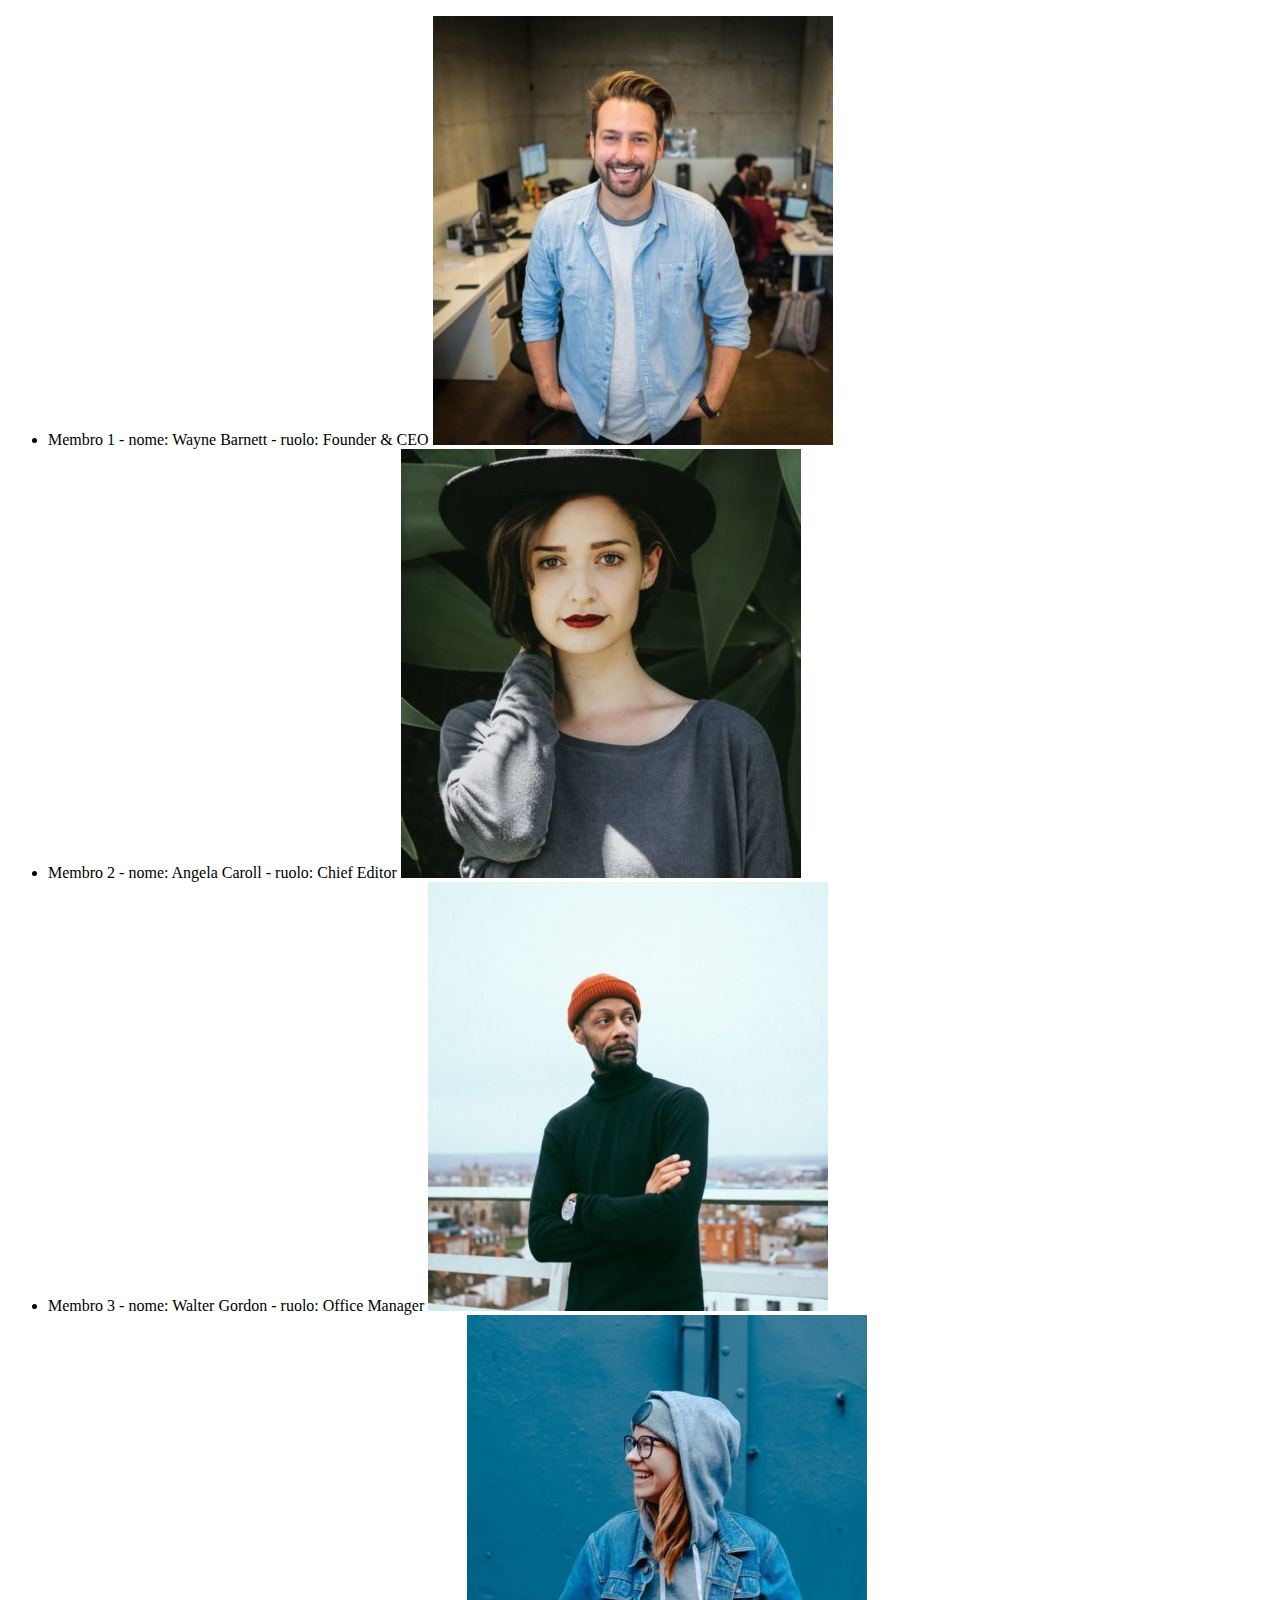
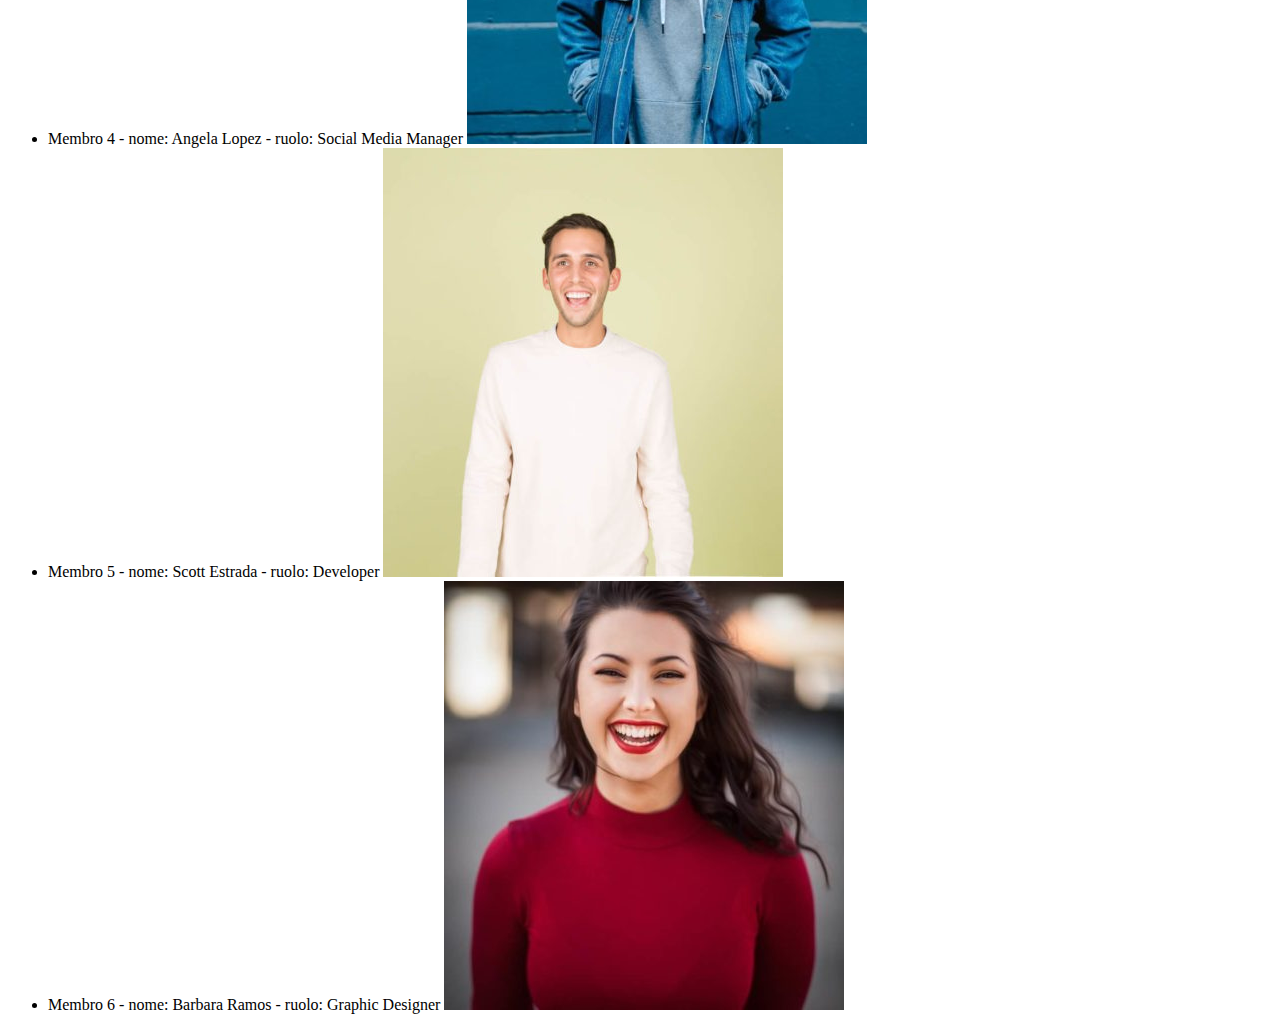
==== Bonus 2/index.html @ 96c19dab "Add: Base exercise completed and start Bonus 2" ====
<!DOCTYPE html>
<html lang="en">
<head>
    <meta charset="UTF-8">
    <meta http-equiv="X-UA-Compatible" content="IE=edge">
    <meta name="viewport" content="width=device-width, initial-scale=1.0">
    <title>Our Team</title>
    <!-- Custom Styles -->
    <link rel="stylesheet" href="css/style.css">
    <!-- Bootstrap -->
    <link href="https://cdn.jsdelivr.net/npm/bootstrap@5.3.0-alpha1/dist/css/bootstrap.min.css" rel="stylesheet" integrity="sha384-GLhlTQ8iRABdZLl6O3oVMWSktQOp6b7In1Zl3/Jr59b6EGGoI1aFkw7cmDA6j6gD" crossorigin="anonymous">
</head>
<body>
    <ul class="team">
        
    </ul>
    <script src="js/script.js"></script>
</body>
</html>
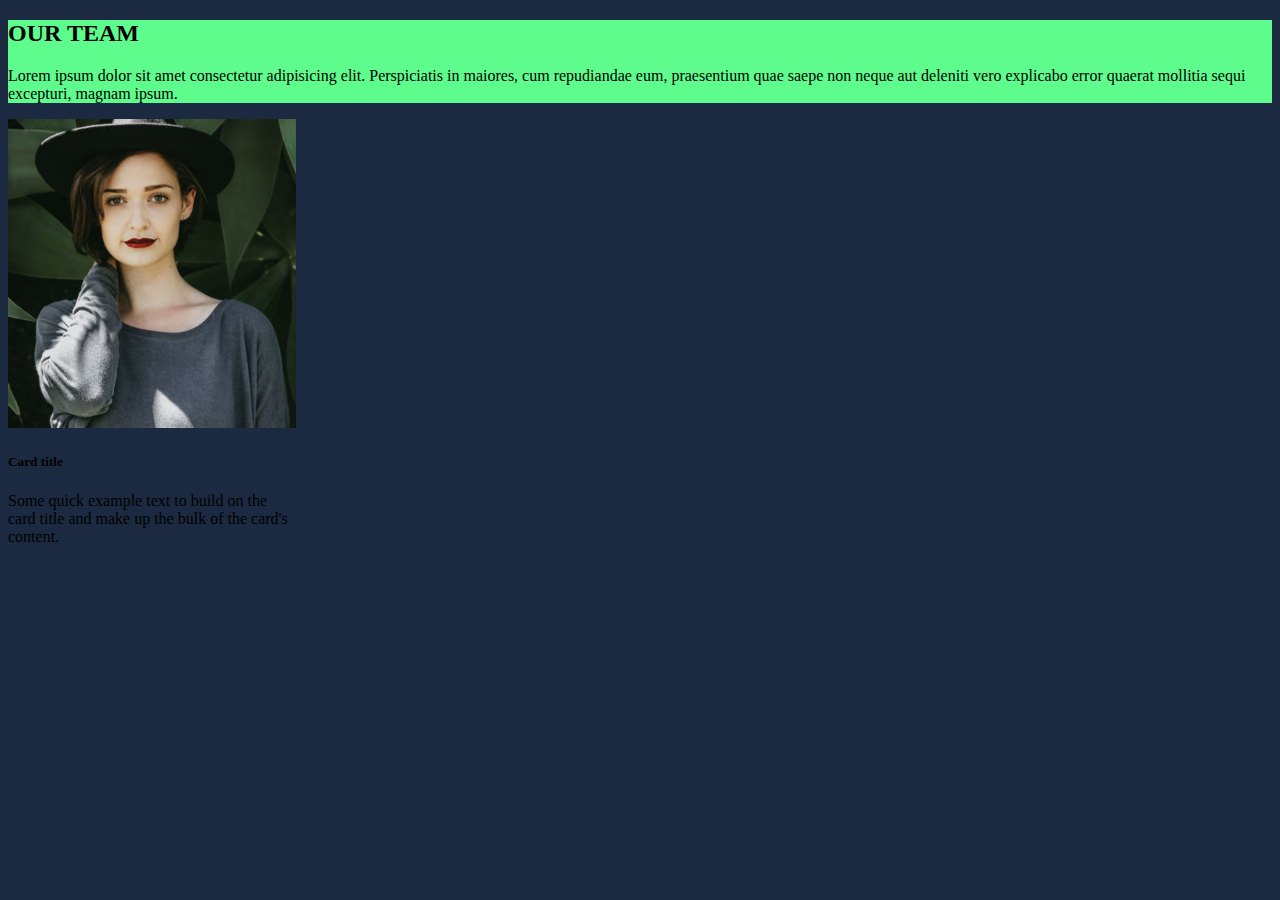
==== commit 8246e050: "Add: cards layout" ====
--- a/Bonus 2/index.html
+++ b/Bonus 2/index.html
@@ -11,9 +11,42 @@
     <link href="https://cdn.jsdelivr.net/npm/bootstrap@5.3.0-alpha1/dist/css/bootstrap.min.css" rel="stylesheet" integrity="sha384-GLhlTQ8iRABdZLl6O3oVMWSktQOp6b7In1Zl3/Jr59b6EGGoI1aFkw7cmDA6j6gD" crossorigin="anonymous">
 </head>
 <body>
-    <ul class="team">
-        
-    </ul>
+    <!-- Header -->
+    <header class="p-2">
+        <div class="container">
+            <h2 class="text-center">OUR TEAM</h2>
+            <p class="text-center">Lorem ipsum dolor sit amet consectetur adipisicing elit. Perspiciatis in maiores, cum repudiandae eum, praesentium quae saepe non neque aut deleniti vero explicabo error quaerat mollitia sequi excepturi, magnam ipsum.</p>
+        </div>
+    </header>
+    <!-- End Header -->
+
+    <!-- Main -->
+    <main class="py-3">
+        <!-- Container -->
+        <div class="container">
+            <!-- Row -->
+            <div class="row row-cols-3">
+                <!-- Column -->
+                <div class="col">
+                    <!-- Card -->
+                    <div class="card" style="width: 18rem;">
+                        <img class="card-img-top" src="img/angela-caroll-chief-editor.jpg" alt="">
+                        <div class="card-body">
+                            <h5 class="card-title text-center">Card title</h5>
+                            <p class="card-text text-center">Some quick example text to build on the card title and make up the bulk of the card's content.</p>
+                        </div>
+                    </div>
+                    <!-- End Card -->
+                </div>
+                <!-- End Column -->
+            </div>
+            <!-- End Row -->
+        </div>
+        <!-- End Container -->
+    </main>
+    <!-- End Main -->
+
+    <!-- Javascript -->
     <script src="js/script.js"></script>
 </body>
 </html>--- a/Bonus 2/css/style.css
+++ b/Bonus 2/css/style.css
@@ -0,0 +1,14 @@
+/* ***** RESET ***** */
+img {
+    max-width: 100%;
+}
+
+/* ***** GENERAL ***** */
+body {
+    background-color: #1B2A41!important;
+}
+
+/* ***** HEADER ***** */
+header {
+    background-color: #5EFC8D;
+}
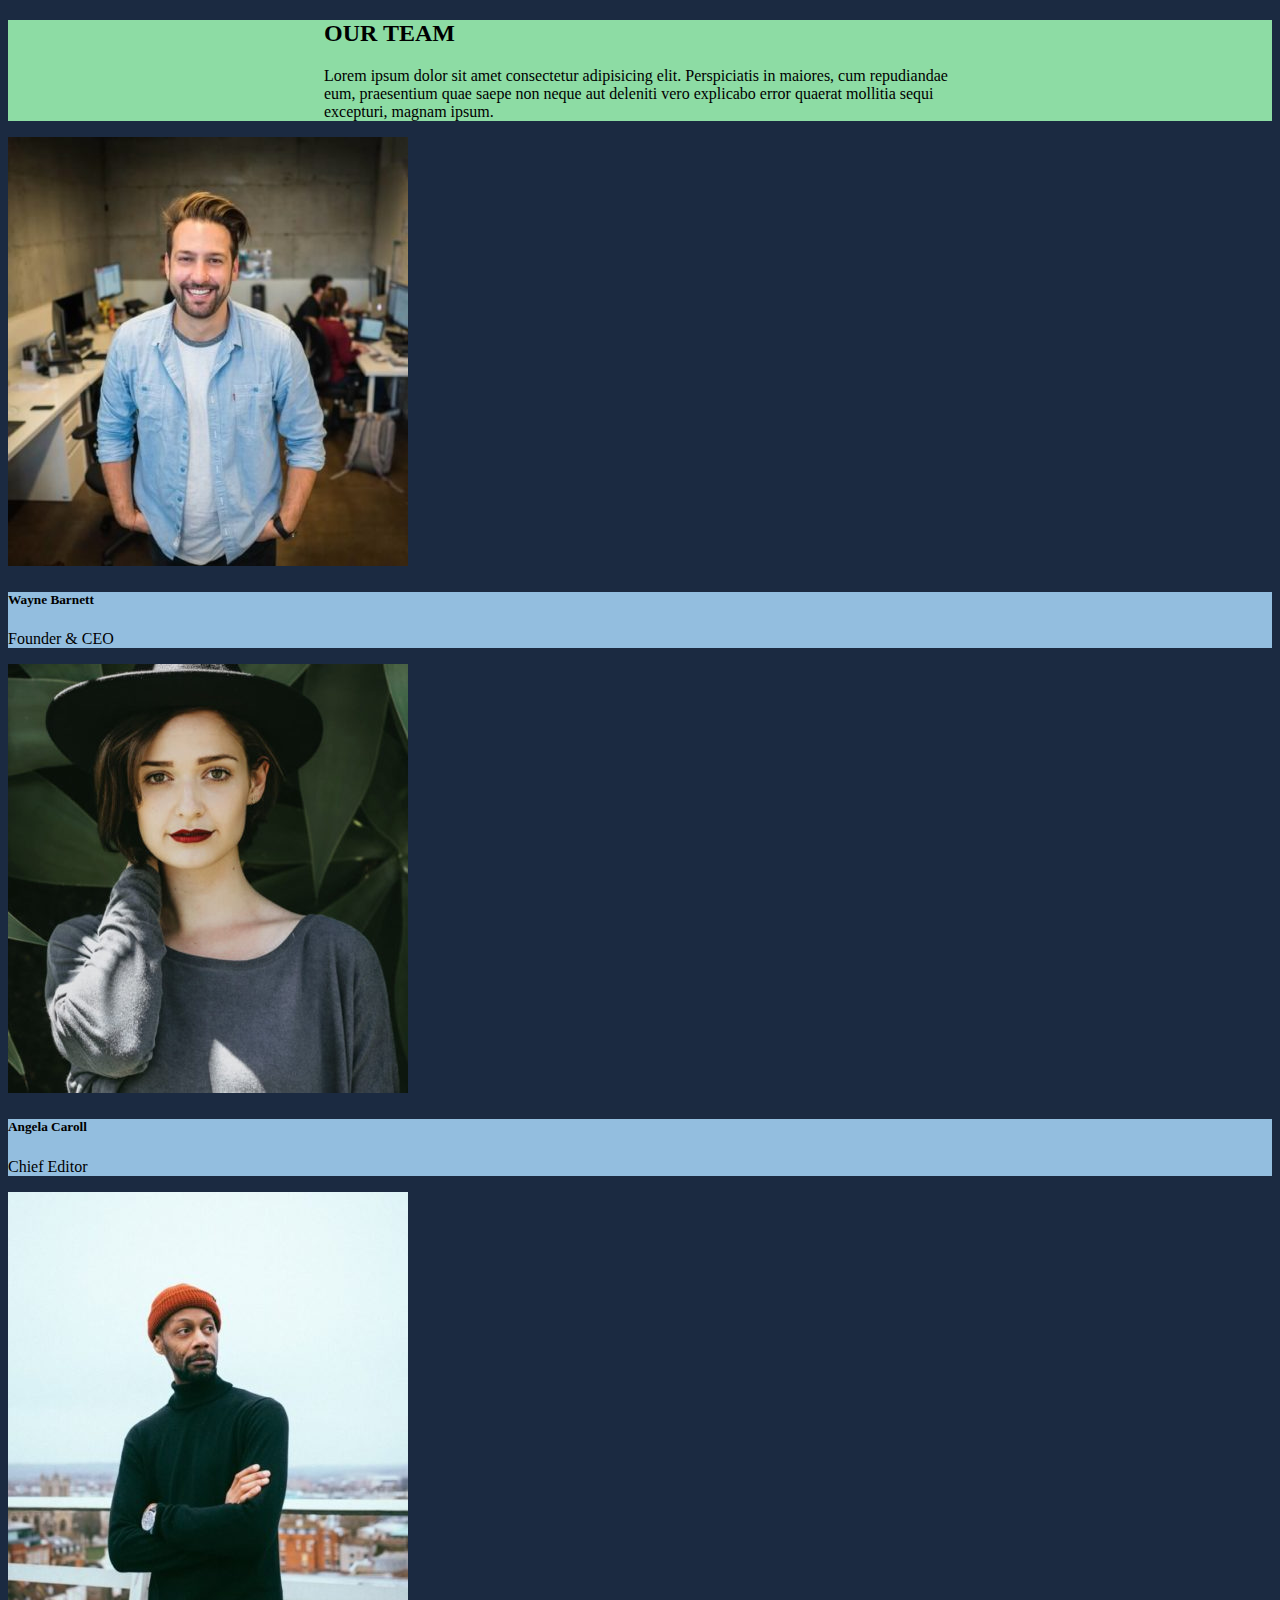
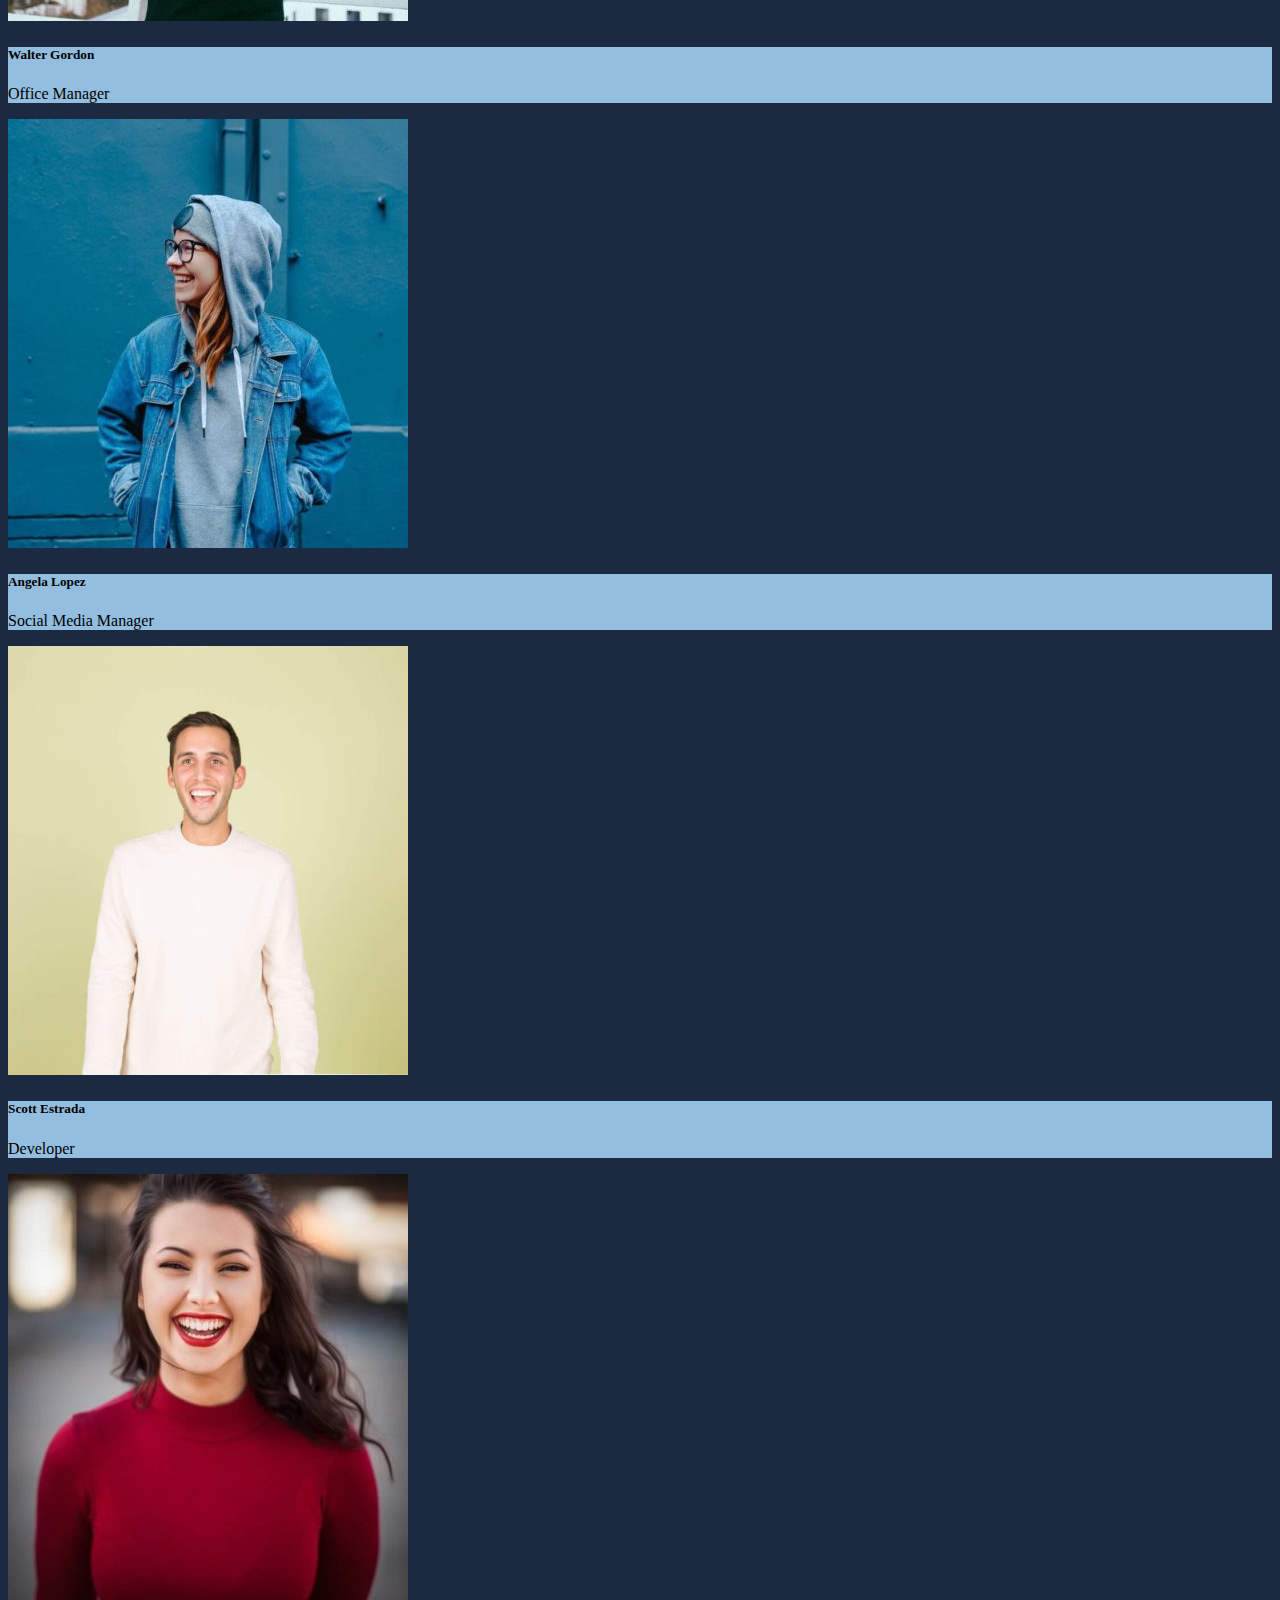
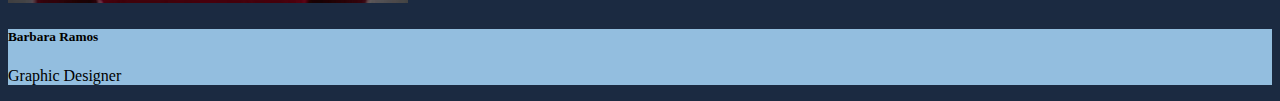
==== commit 322b5f3f: "Add: Cards created and Project completed" ====
--- a/Bonus 2/index.html
+++ b/Bonus 2/index.html
@@ -13,7 +13,7 @@
 <body>
     <!-- Header -->
     <header class="p-2">
-        <div class="container">
+        <div class="ms_container">
             <h2 class="text-center">OUR TEAM</h2>
             <p class="text-center">Lorem ipsum dolor sit amet consectetur adipisicing elit. Perspiciatis in maiores, cum repudiandae eum, praesentium quae saepe non neque aut deleniti vero explicabo error quaerat mollitia sequi excepturi, magnam ipsum.</p>
         </div>
@@ -25,20 +25,8 @@
         <!-- Container -->
         <div class="container">
             <!-- Row -->
-            <div class="row row-cols-3">
-                <!-- Column -->
-                <div class="col">
-                    <!-- Card -->
-                    <div class="card" style="width: 18rem;">
-                        <img class="card-img-top" src="img/angela-caroll-chief-editor.jpg" alt="">
-                        <div class="card-body">
-                            <h5 class="card-title text-center">Card title</h5>
-                            <p class="card-text text-center">Some quick example text to build on the card title and make up the bulk of the card's content.</p>
-                        </div>
-                    </div>
-                    <!-- End Card -->
-                </div>
-                <!-- End Column -->
+            <div class="row row-cols-3 g-3">
+                
             </div>
             <!-- End Row -->
         </div>
--- a/Bonus 2/css/style.css
+++ b/Bonus 2/css/style.css
@@ -10,5 +10,16 @@
 
 /* ***** HEADER ***** */
 header {
-    background-color: #5EFC8D;
+    background-color: #8DDCA4;
 }
+
+.ms_container {
+    width: 50%;
+    margin: 0 auto;
+}
+
+/* ***** MAIN ***** */
+/* Card */
+.card-body {
+    background-color: #93BEDF;
+}